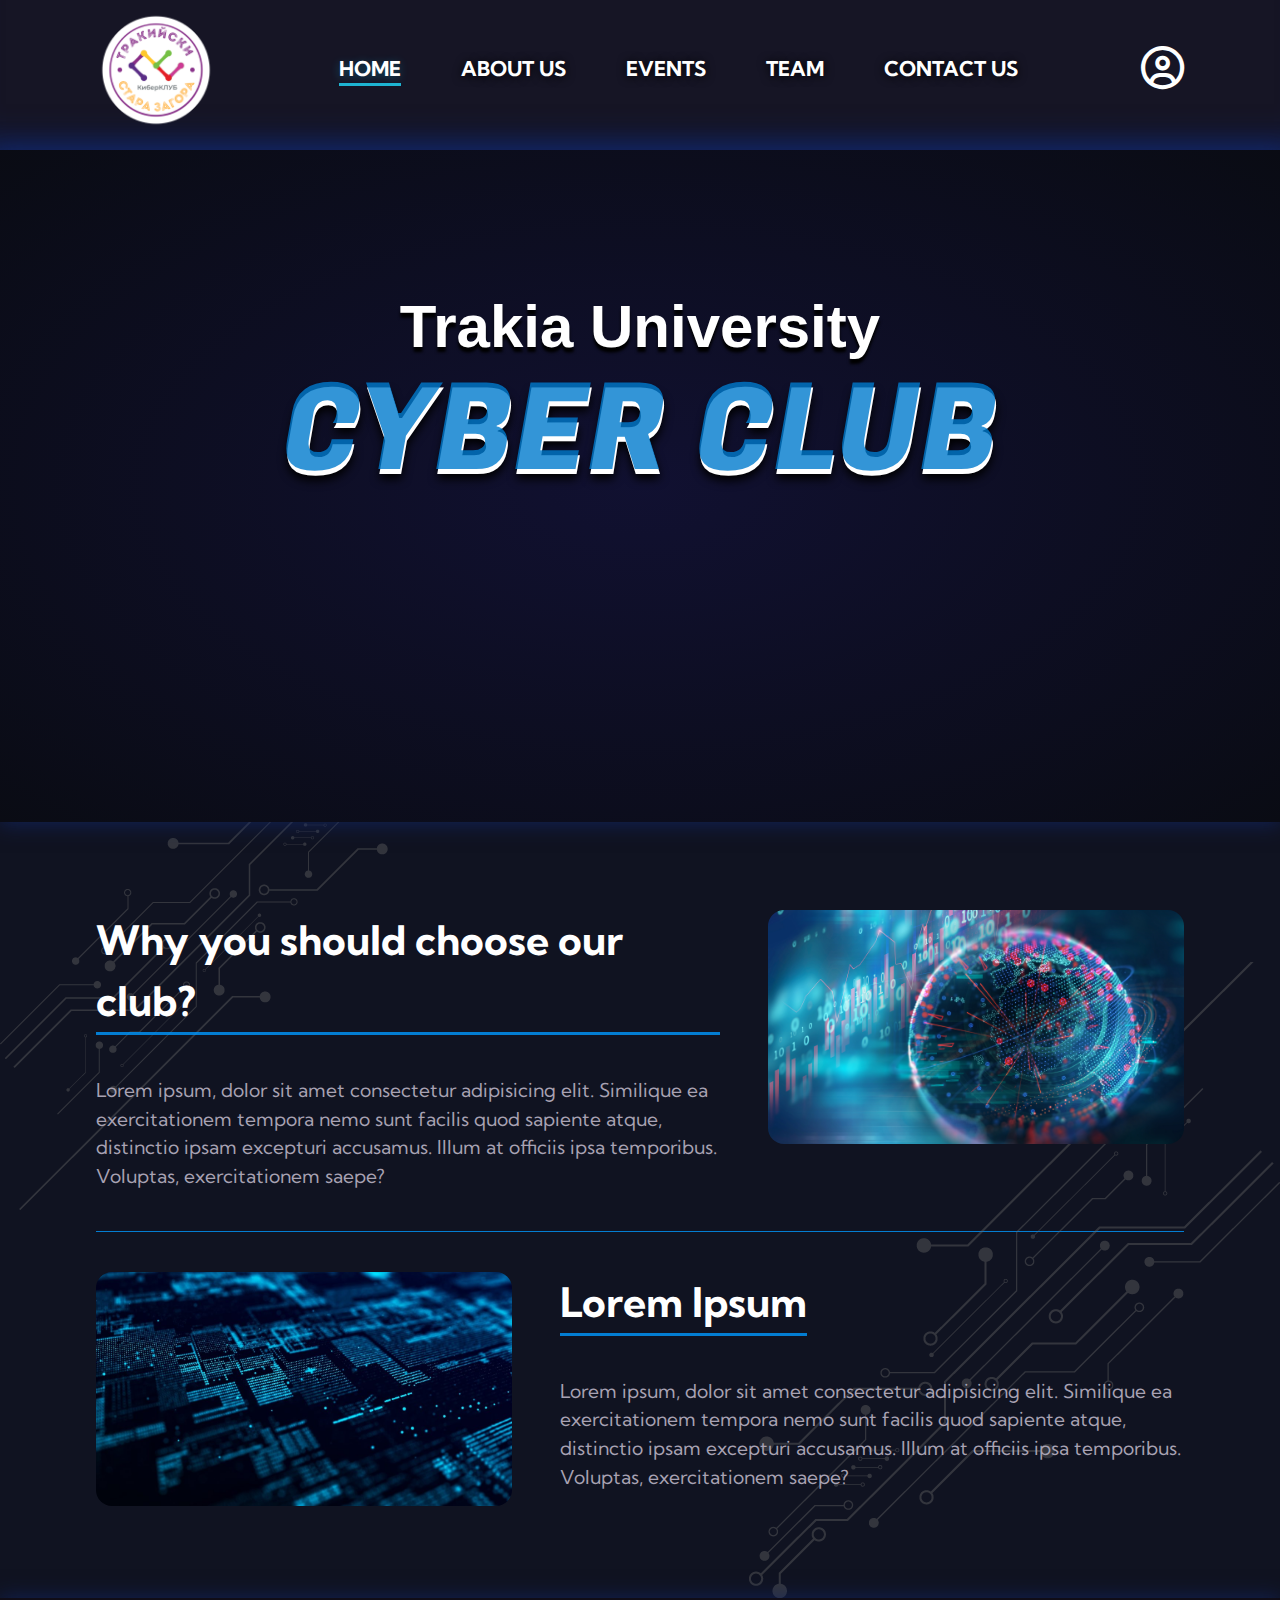
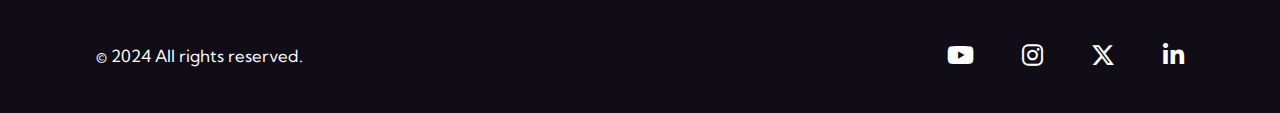
==== index.html @ d2f7c586 "Add Files" ====
<!DOCTYPE html>
<html lang="en">

<head>
    <meta charset="UTF-8">
    <meta name="viewport" content="width=device-width, initial-scale=1.0">
    <link rel="icon" type="image/x-icon" href="images/TRU.png">
    <link rel="stylesheet" href="https://cdnjs.cloudflare.com/ajax/libs/font-awesome/6.4.2/css/all.min.css" />
    <link rel="stylesheet" href="styles/style.css">
    <title>Trakia Cyber Club</title>
</head>

<body>

    <!-- Header -->
    <header>
        <div class="mainContainer">
            <!-- Logo -->
            <div class="logoArea">
                <a href="index.html"><img src="images/logo4.png" alt="site-logo"></a>
            </div>

            <!-- Navigation -->
            <nav class="navBar">
                <ul>
                    <li><a href="index.html" class="active">Home</a></li>
                    <li><a href="aboutUs.html">About Us</a></li>
                    <li><a href="events.html">Events</a></li>
                    <li><a href="team.html">Team</a></li>
                    <li><a href="contact.html">Contact Us</a></li>
                </ul>
            </nav>

            <div class="rightSide">
                <!-- User Icon -->
                <div class="userArea">
                    <a class="user-icon"><i class="fa-regular fa-circle-user"></i></a>
                    <div class="dropDown">
                        <ul>
                            <li><a href="login.html">Login</a></li>
                            <li><a href="faq.html">FAQ</a></li>
                            <li><a href="#">My Favourites</a></li>
                            <li><a href="#">Logout</a></li>
                        </ul>
                    </div>
                </div>
                <!-- Hamburger -->
                <div class="menuArea">
                    <div class="menuBtn">
                        <span class="line-1"></span>
                        <span class="line-2"></span>
                        <span class="line-3"></span>
                    </div>
                </div>
            </div>
        </div>
    </header>

    <div class="banner">
        <div class="textArea">
            <h2>Trakia University</h2>
            <h1>Cyber Club</h1>
        </div>

    </div>

    <main>
        <img class="shape1" src="./images/shape1.png">
        <img class="shape2" src="./images/shape2.png">
        <div class="mainContainer">
            <section class="aboutArea">
                <div class="textArea">
                    <h2>Why you should choose our club?</h2>
                    <p>Lorem ipsum, dolor sit amet consectetur adipisicing elit. Similique ea exercitationem
                        tempora
                        nemo sunt facilis quod sapiente atque, distinctio ipsam excepturi accusamus. Illum at
                        officiis ipsa temporibus. Voluptas, exercitationem saepe?</p>
                </div>
                <div class="photoArea">
                    <img src="images/cyber1.jpg" alt="">
                </div>
            </section>
            <hr>
            <section class="testArea">
                <div class="photoArea">
                    <img src="images/cyber2.jpg" alt="">
                </div>
                <div class="textArea">
                    <h2>Lorem Ipsum</h2>
                    <p>Lorem ipsum, dolor sit amet consectetur adipisicing elit. Similique ea exercitationem
                        tempora
                        nemo sunt facilis quod sapiente atque, distinctio ipsam excepturi accusamus. Illum at
                        officiis ipsa temporibus. Voluptas, exercitationem saepe?</p>
                </div>
            </section>
        </div>
    </main>

    <!-- Site Footer -->
    <footer>
        <div class="mainContainer">
            <div class="textArea">
                <p>&copy; 2024 All rights reserved.</p>
            </div>
            <div class="socialMediaArea">
                <a href="#"><i class="fa-brands fa-youtube"></i></a>
                <a href="#"><i class="fa-brands fa-instagram"></i></a>
                <a href="#"><i class="fa-brands fa-x-twitter"></i></a>
                <a href="#"><i class="fa-brands fa-linkedin-in"></i></a>
            </div>
        </div>
    </footer>

    <button id="back-to-top">
        <i class="fa-solid fa-chevron-up"></i>
    </button>

    <!-- Scripts -->
    <script src="scripts/navBar.js"></script>
    <script src="scripts/scrollTop.js"></script>
</body>

</html>
---- styles/style.css ----
/* -- Base Css -- */
@import url(components/base.css); 

/* -- Header -- */
@import url(components/header.css);

/* -- Banner -- */
@import url(components/banner.css);

/* -- Main -- */
@import url(components/home.css);

/* -- Footer -- */
@import url(components/footer.css);
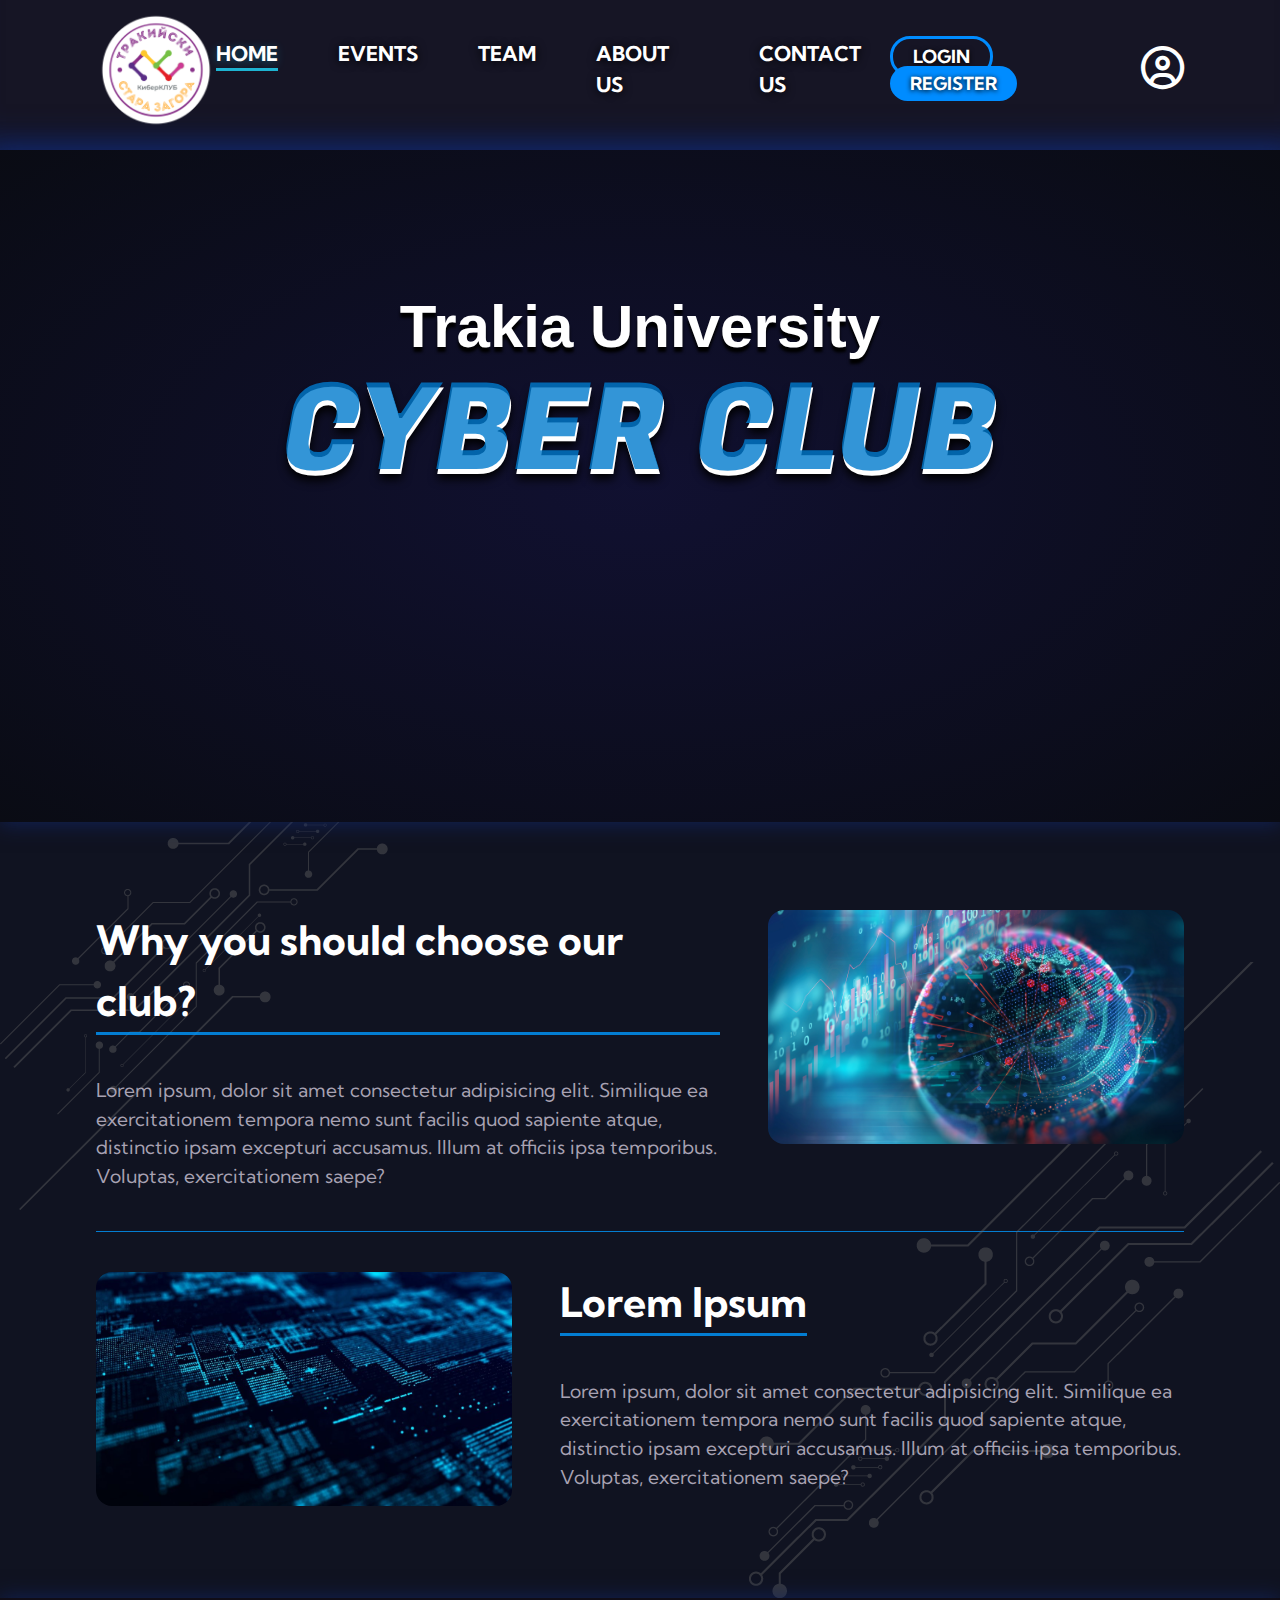
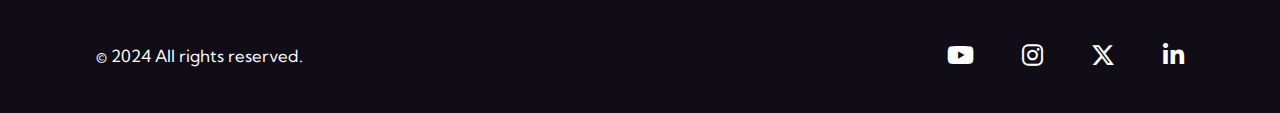
==== commit 5b644b14: "Add Login, Register Btns in Header" ====
--- a/index.html
+++ b/index.html
@@ -24,22 +24,27 @@
             <nav class="navBar">
                 <ul>
                     <li><a href="index.html" class="active">Home</a></li>
-                    <li><a href="aboutUs.html">About Us</a></li>
                     <li><a href="events.html">Events</a></li>
                     <li><a href="team.html">Team</a></li>
+                    <li><a href="aboutUs.html">About Us</a></li>
                     <li><a href="contact.html">Contact Us</a></li>
                 </ul>
             </nav>
 
             <div class="rightSide">
-                <!-- User Icon -->
+                <!-- Login-Register Buttons-->
+                <div class="login-registerArea">
+                    <a href="login.html" class="loginBtn">Login</a>
+                    <a href="register.html" class="registerBtn">Register</a>
+                </div>
+
+                <!-- User Icon (If user is loged)-->
                 <div class="userArea">
                     <a class="user-icon"><i class="fa-regular fa-circle-user"></i></a>
                     <div class="dropDown">
                         <ul>
-                            <li><a href="login.html">Login</a></li>
+                            <li><a href="#">My Profile</a></li>
                             <li><a href="faq.html">FAQ</a></li>
-                            <li><a href="#">My Favourites</a></li>
                             <li><a href="#">Logout</a></li>
                         </ul>
                     </div>
